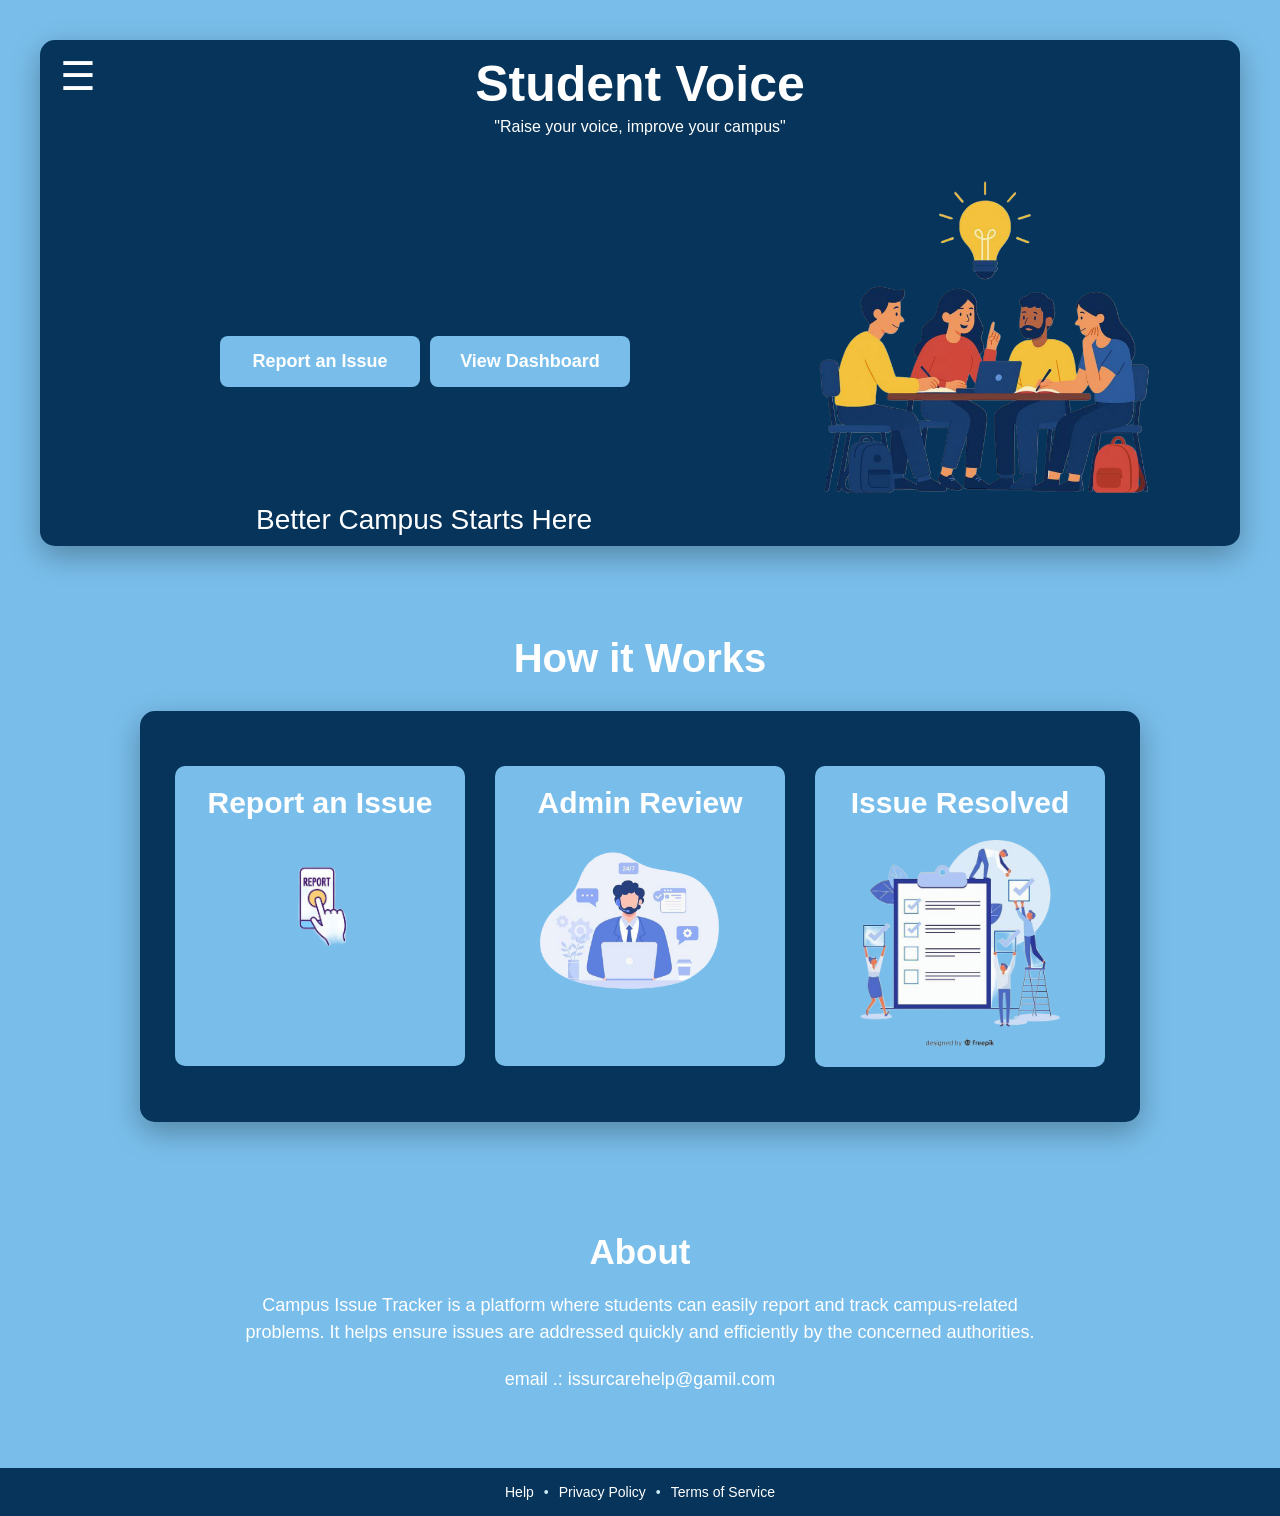
==== index.html @ 5f27afb4 "Add files via upload" ====
<html>

<head>
    <title>Student Voice</title>
    <link rel="stylesheet" href="css/style.css">
</head>

<body>

    <div class="hero">

        <div class="home-menu" onclick="toggleMenu()">&#9776;</div>

        <!-- Dropdown Menu -->
        <div class="dropdown-menu" id="dropdownMenu">
            <a href="index.html">🏠 Home</a>
            <a href="report.html">📝 Report an Issue</a>
            <a href="dashboard.html">📊 Dashboard</a>
            <a href="admin.html">⚙️ Admin Panel</a>
        </div>
        

        <div class="hero-header">
            <h1>Student Voice</h1>
            <p class="tagline">"Raise your voice, improve your campus"</p>
        </div>

        <div class="hero-content">

            <div class="hero-left">
                <div class="buttons">
                    <button class="btn">Report an Issue</button>
                    <button class="btn">View Dashboard</button>
                </div>

                <p class="bottom-text">Better Campus Starts Here</p>
            </div>

            <div class="hero-right">
                <img src="IMG/students.png" alt="students">
            </div>

        </div>

    </div>




    <section class="how-it-works">
        <h2 class="main-heading">How it Works</h2>

        <div class="container-box">
            <div class="card">
                <h3>Report an Issue</h3>
                <div class="card-image">
                    <img src="IMG/report-icon.png" alt="Report an Issue">
                </div>
            </div>

            <div class="card">
                <h3>Admin Review</h3>
                <div class="card-image">
                    <img src="IMG/admin-review-icon.png" alt="Admin Review">
                </div>
            </div>

            <div class="card">
                <h3>Issue Resolved</h3>
                <div class="card-image">
                    <img src="IMG/resolved-icon.png" alt="Issue Resolved">
                </div>
            </div>
        </div>
    </section>




    <section class="about-section">
        <div class="about-content">
            <h2>About</h2>
            <p>
                Campus Issue Tracker is a platform where students can easily report and track campus-related problems.
                It helps ensure issues are addressed quickly and efficiently by the concerned authorities.
            </p>
            <p class="email-text">email .: issurcarehelp@gamil.com</p>
        </div>
    </section>

    <footer class="footer">
        <span>Help</span>
        <span class="dot">&#8226;</span>
        <span>Privacy Policy</span>
        <span class="dot">&#8226;</span>
        <span>Terms of Service</span>
    </footer>
    <script src="jss/script.js"></script>
</body>

</html>
---- css/style.css ----
* {
    margin: 0;
    padding: 0;
    box-sizing: border-box;
    font-family: Arial, sans-serif;
}


body {
    margin: 0;
    font-family: Arial, sans-serif;
    background-color: #79beeb;
}

.hero {
    position: relative;
    background-color: #06345A;
    color: white;
    margin: 40px;
    padding: 30px;
    border-radius: 15px;
    box-shadow: 0px 10px 30px rgba(0, 0, 0, 0.3);

}

.home-menu {
    position: absolute;
    font-size: 40px;
    top: 13px;
    left: 20px;
    cursor: pointer;
}

.home-menu:hover {
    color: #79beeb;
    transform: scale(1.2);
}


.dropdown-menu {
    display: none;
    position: absolute;
    top: 50px;
    left: 0;
    background: #21297c;
    border-radius: 8px;
    min-width: 200px;
    box-shadow: 0 4px 15px rgba(0, 0, 0, 0.3);
    z-index: 999;
    flex-direction: column;
}

.dropdown-menu a {
    display: block;
    padding: 12px 20px;
    color: white;
    text-decoration: none;
    border-bottom: 1px solid rgba(255, 255, 255, 0.1);
    font-size: 15px;
}

.dropdown-menu a:hover {
    background: rgba(255, 255, 255, 0.15);
}

.dropdown-menu.active {
    display: flex;
}


.hero-header {
    text-align: center;
    margin-top: -15px;
    margin-bottom: 30px;
}

.hero-header h1 {
    font-size: 50px;
    margin-bottom: 5px;
}

.tagline {
    margin-top: 0px;
    font-size: 16px;
}

.hero-content {
    display: flex;
    justify-content: space-between;
    align-items: center;
}

.hero-left {
    padding-top: 50px;
    max-width: 50%;
}

.buttons {
    margin-left: 150px;
    display: flex;
    gap: 30;
}

.btn {
    display: inline-block;
    width: 250px;
    padding: 15px 20px;
    font-size: 18px;
    font-weight: bold;
    color: white;
    background-color: #79beeb;
    border: none;
    border-radius: 8px;
    cursor: pointer;
    margin-right: 10px;
    margin-bottom: 10px;


}

.btn:hover {
    background-color: #dddada;
}

.bottom-text {
    position: absolute;
    bottom: 10px;
    left: 18%;
    font-size: 28px;
}

.hero-right img {
    width: 350px;
    margin-right: 50px;
}


.how-it-works {
    padding: 50px 20px;
    text-align: center;
}

.main-heading {
    color: white;
    font-size: 40px;
    margin-bottom: 30px;
    font-weight: 750;
}

.container-box {
    background-color: #06345A;
    display: flex;
    justify-content: space-around;
    align-items: center;
    padding: 40px 20px;
    border-radius: 15px;
    max-width: 1000px;
    margin: 0 auto;
    box-shadow: 0px 10px 30px rgba(0, 0, 0, 0.3);
}

.card {
    background-color: #79beeb;
    flex: 1;
    margin: 15px;
    padding: 20px;
    border-radius: 10px;
    min-height: 300px;
    display: flex;
    flex-direction: column;
    align-items: center;
    max-width: 300px;
}

.card h3 {
    color: white;
    font-size: 30px;
    margin-top: 0;
    margin-bottom: 20px;
    font-weight: 600;
}

.card-image img {
    width: 100%;
    max-width: 200px;
    height: auto;
    border-radius: 5px;
}


.about-section {
    background-color: #79beeb;
    padding: 60px 20px;
    text-align: center;
    color: white;
}

.about-content {
    max-width: 800px;
    margin: 0 auto;
}

.about-content h2 {
    font-size: 35px;
    margin-bottom: 20px;
    font-weight: 700;
}

.about-content p {
    font-size: 18px;
    line-height: 1.5;
    margin-bottom: 15px;
}

.email-text {
    font-size: 15px;
    margin-top: 20px;
    font-weight: 400;
}

.footer {
    background-color: #06345A;
    color: white;
    text-align: center;
    padding: 16px;
    font-size: 14px;
    font-weight: 500;
    display: flex;
    justify-content: center;
    gap: 10px;
    align-items: center;
    margin-top: auto;
}

.dot {
    font-size: 18px;
    line-height: 1;
}




/* --------------------------*/

/* Report an Issue Page Styling */

/* --------------------------- */





.RIPnavbar {
    background-color: #06345A;
    color: white;
    display: flex;
    align-items: center;
    padding: 15px 20px;
    gap: 50px;

}


.RIPnavbar h1 {
    font-size: 40px;
    font-weight: bold;
}

.menu {
    font-size: 30px;
    cursor: pointer;
}


.menu:hover {
    color: #79beeb;
    transform: scale(1.2);
}

.heading {
    display: flex;
    align-items: center;
    color: white;
    margin: 40px auto 10px;
    width: 85%;
}

.heading h2 {

    font-size: 40px;
    font-weight: 700;
}

.icon {
    font-size: 50px;
    margin-left: 10px;
    margin-right: 10px;
    color: red;
}

.form-container {
    background-color: #06345A;
    width: 85%;
    margin: 20px auto;
    padding: 40px;
    border-radius: 12px;
    box-shadow: 0 10px 25px rgb(0, 0, 0, 0, 3);
}

form input,
form textarea {
    width: 65%;
    margin-left: 40px;
    display: block;
    margin-bottom: 20px;
    padding: 12px;
    border-radius: 8px;
    border: none;
    background: #79beeb;
    font-size: 16px;
}

textarea {
    height: 150px;
    resize: none;
}

select {
    color: gray;

}

select:invalid {
    color: gray;
}

select:valid {
    color: black;
}

form select {
    width: 65%;
    display: block;
    margin-bottom: 20px;
    margin-left: 40px;
    padding: 12px;
    border-radius: 8px;
    border: none;
    background: #79beeb;
    font-size: 16px;
}


.form-container button {
    background-color: yellow;
    color: white;
    border: none;
    padding: 12px 30px;
    font-size: 20px;
    font-weight: bold;
    border-radius: 8px;
    cursor: pointer;

    position: relative;
    left: 85%;
    margin-top: 10px;
}

button:hover {
    background-color: darkorange;
}

.footer {
    background-color: #06345A;
    color: white;
    text-align: center;
    padding: 16px;
    font-size: 14px;
    font-weight: 500;
    display: flex;
    justify-content: center;
    gap: 10px;
    align-items: center;
    margin-top: auto;
}

.dot {
    font-size: 18px;
    line-height: 1;
}






/*Dashboard Styling */



/* ===========================
   STUDENT VOICE - DASHBOARD CSS
   =========================== */

* {
    margin: 0;
    padding: 0;
    box-sizing: border-box;
}

body {
    background-color: #6ab4d8;
    font-family: Arial, sans-serif;
    min-height: 100vh;
    display: flex;
    flex-direction: column;
}

/* ---- NAVBAR ---- */
.navbar {
    background-color: #06345A;
    color: white;
    display: flex;
    justify-content: space-between;
    align-items: center;
    padding: 15px 20px;
}

.navbar-left {
    position: relative;
    display: flex;
    align-items: center;
    gap: 50px;
}

.menu {
    font-size: 30px;
    cursor: pointer;
}

.menu:hover {
    color: #79beeb;
    transform: scale(1.2);
}


.navbar-left h1 {
    margin-left: 50px;
    font-size: 35px;
    font-weight: bold;
    margin: 0;
}

.navbar-right .page-title {
    color: white;
    font-size: 22px;
    font-weight: 800;
    margin-right: 10px;
}

/* ---- STATS CARDS ---- */
.stats-container {
    display: flex;
    gap: 14px;
    padding: 18px 20px 10px 20px;
    flex-wrap: wrap;
}

.stat-card {
    background-color: #0d2b5e;
    color: #ffffff;
    border-radius: 10px;
    padding: 14px 28px;
    min-width: 130px;
    flex: 1;
}

.stat-label {
    font-size: 14px;
    font-weight: 600;
    margin-bottom: 6px;
}

.stat-value {
    font-size: 26px;
    font-weight: 800;
}

/* ---- FILTER SECTION ---- */
.filter-section {
    background-color: #4a8bc4;
    margin: 12px 24px;
    border-radius: 10px;
    padding: 15px;
    display: flex;
    align-items: flex-end;
    gap: 20px;
    flex-wrap: wrap;
}

.filter-btn-group {
    margin-left: 0;
}

.apply-btn {
    background-color: #0d47a1;
    color: white;
    border: none;
    border-radius: 6px;
    padding: 8px 16px;
    font-size: 14px;
    font-weight: 600;
    cursor: pointer;
}

.apply-btn:hover {
    background-color: #1565c0;
}


.filter-group {
    display: flex;
    flex-direction: column;
    gap: 6px;
}

.filter-group label {
    font-size: 13px;
    color: white;
    font-weight: 600;
}

.filter-group select {
    background-color: #5b9bd5;
    color: white;
    border: none;
    border-radius: 6px;
    padding: 8px 36px 8px 12px;
    font-size: 14px;
    font-weight: 600;
    cursor: pointer;
    appearance: none;
    -webkit-appearance: none;
    background-image: url("data:image/svg+xml,%3Csvg xmlns='http://www.w3.org/2000/svg' width='12' height='8' viewBox='0 0 12 8'%3E%3Cpath fill='white' d='M6 8L0 0h12z'/%3E%3C/svg%3E");
    background-repeat: no-repeat;
    background-position: right 12px center;
    min-width: 160px;
}

.filter-group select:focus {
    outline: 2px solid white;
}

/* ---- TABLE ---- */
.table-wrapper {
    margin: 14px 20px;
    background-color: #0d2b5e;
    border-radius: 12px;
    padding: 16px;
    flex: 1;
}

.issue-table {
    width: 100%;
    border-collapse: collapse;
}

.issue-table thead tr {
    color: #cce9f8;
    font-size: 14px;
}

.issue-table th {
    padding: 10px 12px;
    text-align: left;
    font-weight: 700;
    letter-spacing: 0.3px;
}

.issue-table tbody tr {
    border-top: 1px solid rgba(255, 255, 255, 0.05);
}

.issue-table tbody td {
    padding: 10px 12px;
    vertical-align: middle;
}

/* Cell badges */
.cell-badge {
    display: inline-block;
    background-color: #5aaac8;
    color: #ffffff;
    border-radius: 8px;
    padding: 5px 14px;
    font-size: 13px;
    font-weight: 600;
    text-align: center;
    min-width: 70px;
}

.cell-id {
    background-color: #4a90c4;
    color: #fff;
    border-radius: 8px;
    padding: 5px 12px;
    font-weight: 700;
    font-size: 13px;
    display: inline-block;
}

/* Priority badges */
.priority-high {
    background-color: #7b2fe8;
    color: #fff;
    border-radius: 8px;
    padding: 5px 14px;
    font-size: 13px;
    font-weight: 700;
    display: inline-block;
    min-width: 65px;
    text-align: center;
}

.priority-mid {
    background-color: #9b3de8;
    color: #fff;
    border-radius: 8px;
    padding: 5px 14px;
    font-size: 13px;
    font-weight: 700;
    display: inline-block;
    min-width: 65px;
    text-align: center;
}

.priority-low {
    background-color: #4ec9e8;
    color: #fff;
    border-radius: 8px;
    padding: 5px 14px;
    font-size: 13px;
    font-weight: 700;
    display: inline-block;
    min-width: 65px;
    text-align: center;
}

/* Status badges */
.status-notopen {
    background-color: #e83030;
    color: #fff;
    border-radius: 8px;
    padding: 5px 14px;
    font-size: 13px;
    font-weight: 700;
    display: inline-block;
    min-width: 90px;
    text-align: center;
}

.status-processing {
    background-color: #e89a10;
    color: #fff;
    border-radius: 8px;
    padding: 5px 14px;
    font-size: 13px;
    font-weight: 700;
    display: inline-block;
    min-width: 90px;
    text-align: center;
}

.status-resolved {
    background-color: #2ec44a;
    color: #fff;
    border-radius: 8px;
    padding: 5px 14px;
    font-size: 13px;
    font-weight: 700;
    display: inline-block;
    min-width: 90px;
    text-align: center;
}

/* Empty state */
.empty-row td {
    color: #aac8e0;
    text-align: center;
    padding: 28px;
    font-size: 15px;
}

/* ---- PAGINATION ---- */
.pagination {
    display: flex;
    justify-content: flex-end;
    align-items: center;
    gap: 6px;
    margin-top: 14px;
}

.page-btn {
    background-color: #4a90c4;
    color: #fff;
    border: none;
    border-radius: 6px;
    width: 32px;
    height: 32px;
    font-size: 15px;
    font-weight: 700;
    cursor: pointer;
    transition: background 0.2s;
}

.page-btn:hover {
    background-color: #357ab8;
}

.page-btn:disabled {
    background-color: #2a4a6e;
    cursor: default;
    opacity: 0.5;
}

.page-num {
    background-color: #4a90c4;
    color: #fff;
    border-radius: 6px;
    width: 36px;
    height: 32px;
    display: flex;
    align-items: center;
    justify-content: center;
    font-size: 14px;
    font-weight: 700;
}

/* ---- FOOTER ---- */
.footer {
    background-color: #0d2b5e;
    text-align: center;
    padding: 14px;
    margin-top: auto;
    display: flex;
    justify-content: center;
    align-items: center;
    gap: 10px;
}

.footer a {
    color: #cce9f8;
    text-decoration: none;
    font-size: 14px;
    font-weight: 500;
    transition: color 0.2s;
}

.footer a:hover {
    color: #ffffff;
    text-decoration: underline;
}

.footer .dot {
    color: #cce9f8;
    font-size: 14px;
}

/* ---- RESPONSIVE ---- */
@media (max-width: 700px) {
    .stats-container {
        flex-wrap: wrap;
    }

    .stat-card {
        min-width: 100px;
    }

    .issue-table th,
    .issue-table td {
        padding: 7px 6px;
        font-size: 12px;
    }

    .cell-badge,
    .priority-high,
    .priority-mid,
    .priority-low,
    .status-notopen,
    .status-processing,
    .status-resolved {
        min-width: 50px;
        padding: 4px 8px;
        font-size: 11px;
    }
}





/* admin page styling */




* {
    margin: 0;
    padding: 0;
    box-sizing: border-box;
}

body {
    background-color: #79beeb;
    font-family: Arial, sans-serif;
    min-height: 100vh;
    display: flex;
    flex-direction: column;
}

/* ===== NAVBAR ===== */
.navbar {
    background-color: #06345A;
    color: white;
    display: flex;
    justify-content: space-between;
    align-items: center;
    padding: 15px 20px;
}

.navbar-left {
    display: flex;
    align-items: center;
    gap: 50px;
}

.menu {
    font-size: 30px;
    cursor: pointer;
}

.menu:hover {
    color: #79beeb;
    transform: scale(1.2);
}


.dropdown-menu {
    display: none;
    position: absolute;
    top: 50px;
    left: 0;
    background: #21297c;
    border-radius: 8px;
    min-width: 200px;
    box-shadow: 0 4px 15px rgba(0, 0, 0, 0.3);
    z-index: 999;
    flex-direction: column;
}

.dropdown-menu a {
    display: block;
    padding: 12px 20px;
    color: white;
    text-decoration: none;
    border-bottom: 1px solid rgba(255, 255, 255, 0.1);
    font-size: 15px;
}

.dropdown-menu a:hover {
    background: rgba(255, 255, 255, 0.15);
}

.dropdown-menu.active {
    display: flex;
}



.navbar-left h1 {
    margin-left: 50px;
    font-size: 35px;
    font-weight: bold;
    margin: 0;
}

.navbar-right .page-title {
    color: white;
    font-size: 22px;
    font-weight: 800;
}

/* ===== STATS CARDS ===== */
.stats-section {
    display: flex;
    gap: 16px;
    padding: 20px 24px 10px 24px;
    flex-wrap: wrap;
}

.stat-card {
    background-color: #0d2b5e;
    color: white;
    border-radius: 8px;
    padding: 14px 28px;
    min-width: 130px;
    flex: 1;
}

.stat-label {
    font-size: 14px;
    font-weight: 600;
    opacity: 0.9;
}

.stat-value {
    font-size: 28px;
    font-weight: 800;
    margin-top: 4px;
}

/* ===== FILTER SECTION ===== */
.filter-section {
    background-color: #4a8bc4;
    margin: 12px 24px;
    border-radius: 10px;
    padding: 15px;
    display: flex;
    align-items: flex-end;
    gap: 20px;
    flex-wrap: wrap;
}

.filter-btn-group {
    margin-left: 0;
}

.apply-btn {
    background-color: #0d47a1;
    color: white;
    border: none;
    border-radius: 6px;
    padding: 8px 16px;
    font-size: 14px;
    font-weight: 600;
    cursor: pointer;
}

.apply-btn:hover {
    background-color: #1565c0;
}


.filter-group {
    display: flex;
    flex-direction: column;
    gap: 6px;
}

.filter-group label {
    font-size: 13px;
    color: white;
    font-weight: 600;
}

.filter-group select {
    background-color: #5b9bd5;
    color: white;
    border: none;
    border-radius: 6px;
    padding: 8px 36px 8px 12px;
    font-size: 14px;
    font-weight: 600;
    cursor: pointer;
    appearance: none;
    -webkit-appearance: none;
    background-image: url("data:image/svg+xml,%3Csvg xmlns='http://www.w3.org/2000/svg' width='12' height='8' viewBox='0 0 12 8'%3E%3Cpath fill='white' d='M6 8L0 0h12z'/%3E%3C/svg%3E");
    background-repeat: no-repeat;
    background-position: right 12px center;
    min-width: 160px;
}

.filter-group select:focus {
    outline: 2px solid white;
}

/* ===== TABLE SECTION ===== */
.table-section {
    margin: 0 24px 16px 24px;
    background-color: #0d2b5e;
    border-radius: 12px;
    padding: 16px;
    flex: 1;
}

.issue-table {
    width: 100%;
    border-collapse: separate;
    border-spacing: 0 8px;
}

.issue-table thead tr th {
    color: #cde0f5;
    font-size: 14px;
    font-weight: 700;
    text-align: left;
    padding: 6px 10px;
    letter-spacing: 0.3px;
}

.issue-table tbody tr td {
    padding: 8px 10px;
    vertical-align: middle;
}

/* ===== TABLE CELL PILLS ===== */
.pill {
    display: inline-block;
    border-radius: 8px;
    padding: 6px 14px;
    font-size: 13px;
    font-weight: 600;
    color: white;
    text-align: center;
    min-width: 60px;
}

.pill-id {
    background-color: #5b9bd5;
}

.pill-category {
    background-color: #5b9bd5;
    min-width: 80px;
}

.pill-desc {
    background-color: #5b9bd5;
    min-width: 120px;
}

/* Priority Colors */
.pill-high {
    background-color: #7c3aed;
}

.pill-mid {
    background-color: #9333ea;
}

.pill-low {
    background-color: #22d3ee;
    color: #0d2b5e;
}

/* Status Colors */
.pill-notopen {
    background-color: #ef4444;
}

.pill-processing {
    background-color: #f59e0b;
    color: #0d2b5e;
}

.pill-resolved {
    background-color: #22c55e;
    color: #0d2b5e;
}

/* ===== ACTION BUTTONS ===== */
.action-btns {
    display: flex;
    gap: 8px;
    flex-wrap: wrap;
}

.btn-action {
    border: none;
    border-radius: 8px;
    padding: 7px 16px;
    font-size: 13px;
    font-weight: 700;
    cursor: pointer;
    transition: opacity 0.2s, transform 0.1s;
    color: white;
}

.btn-action:hover {
    opacity: 0.85;
    transform: scale(1.04);
}

.btn-processing {
    background-color: #5b9bd5;
}

.btn-resolved {
    background-color: #5b9bd5;
}

.btn-active-processing {
    background-color: #f59e0b;
    color: #0d2b5e;
}

.btn-active-resolved {
    background-color: #22c55e;
    color: #0d2b5e;
}

/* ===== PAGINATION ===== */
.pagination {
    display: flex;
    justify-content: flex-end;
    align-items: center;
    gap: 8px;
    margin-top: 14px;
    padding-right: 4px;
}

.page-btn {
    background-color: #5b9bd5;
    color: white;
    border: none;
    border-radius: 6px;
    width: 32px;
    height: 32px;
    font-size: 16px;
    cursor: pointer;
    font-weight: 700;
    transition: background 0.2s;
}

.page-btn:hover {
    background-color: #4a8bc4;
}

.page-btn:disabled {
    opacity: 0.4;
    cursor: not-allowed;
}

.page-num {
    background-color: #5b9bd5;
    color: white;
    border-radius: 6px;
    width: 34px;
    height: 32px;
    display: flex;
    align-items: center;
    justify-content: center;
    font-weight: 700;
    font-size: 14px;
}

/* ===== FOOTER ===== */
.footer {
    background-color: #06345A;
    color: white;
    text-align: center;
    padding: 16px;
    font-size: 14px;
    font-weight: 500;
    display: flex;
    justify-content: center;
    gap: 10px;
    align-items: center;
    margin-top: auto;
}

.dot {
    font-size: 18px;
    line-height: 1;
}

/* ===== RESPONSIVE ===== */
@media (max-width: 768px) {
    .stats-section {
        gap: 10px;
        padding: 14px 12px 8px 12px;
    }

    .filter-section {
        margin: 10px 12px;
        flex-direction: column;
        gap: 14px;
    }

    .table-section {
        margin: 0 12px 14px 12px;
        overflow-x: auto;
    }

    .issue-table {
        min-width: 700px;
    }

    .navbar {
        padding: 12px 14px;
    }
}
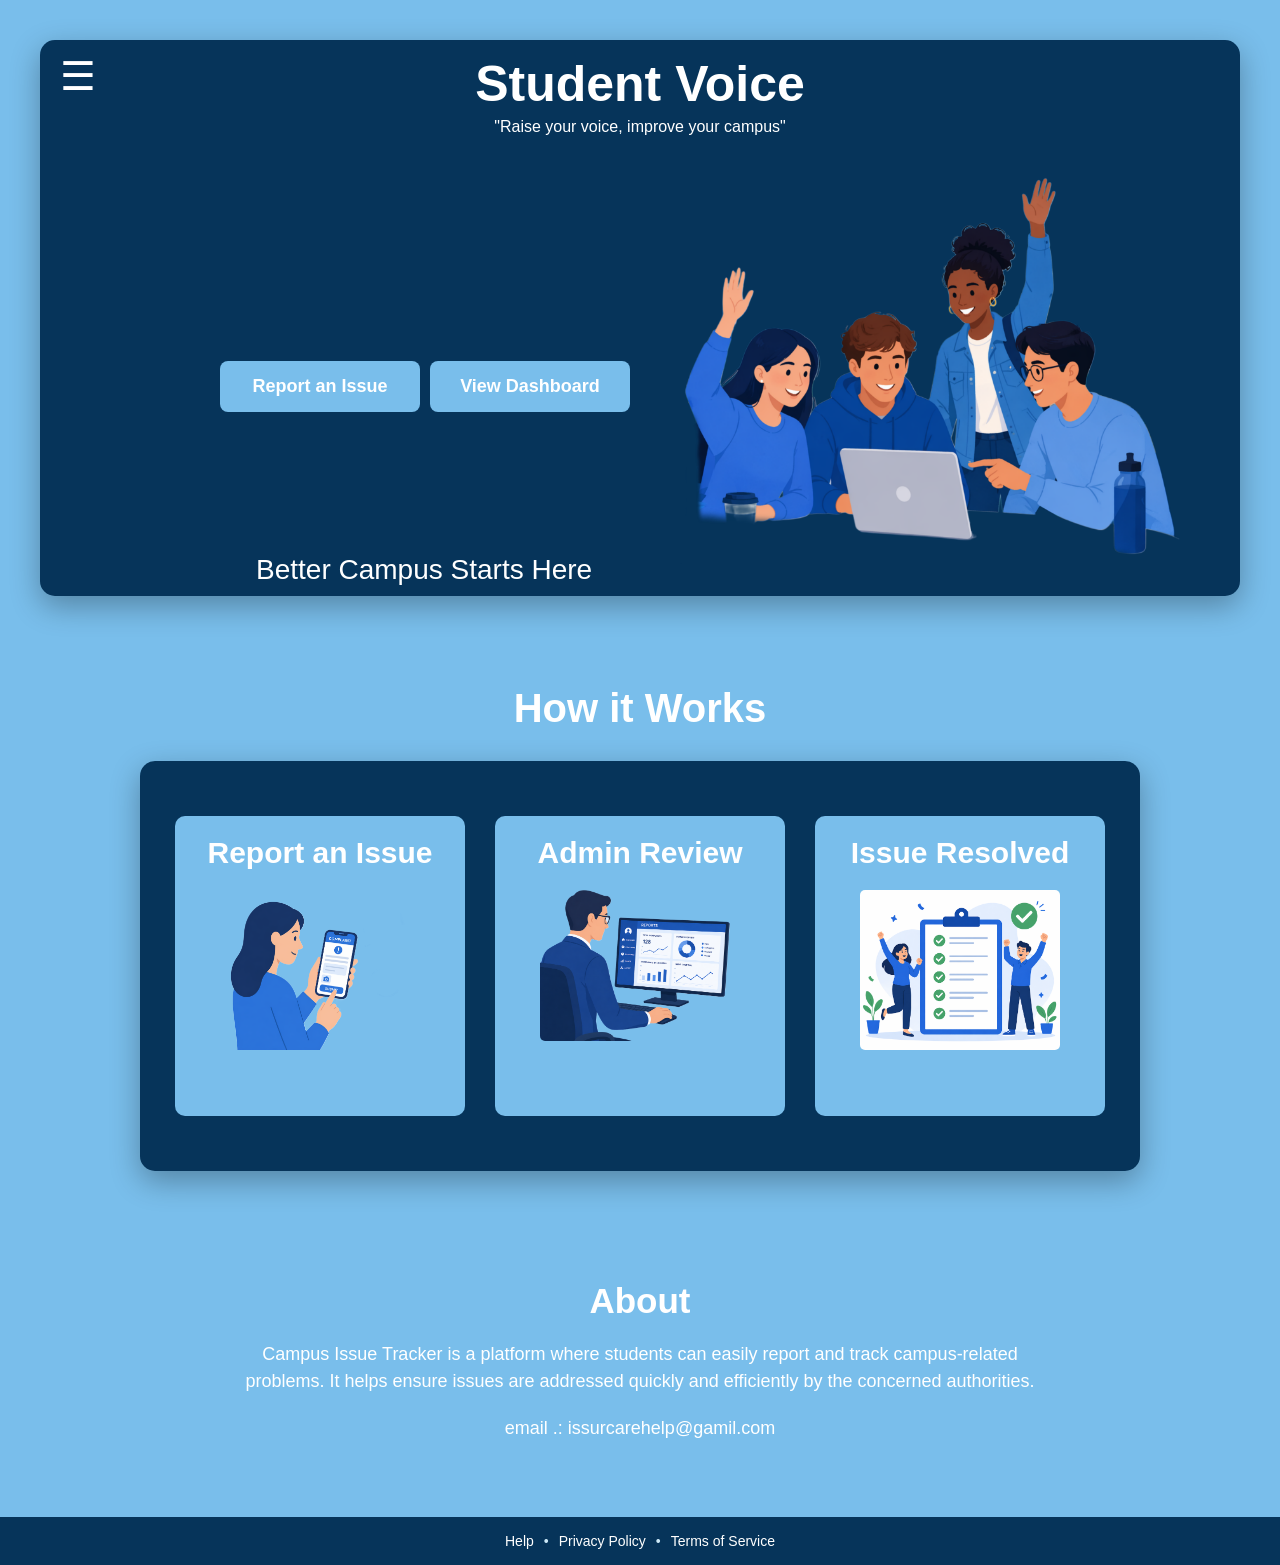
==== commit e9881ab5: "Add files via upload" ====
--- a/index.html
+++ b/index.html
@@ -17,8 +17,11 @@
             <a href="report.html">📝 Report an Issue</a>
             <a href="dashboard.html">📊 Dashboard</a>
             <a href="admin.html">⚙️ Admin Panel</a>
+            <a href="about.html">ℹ️ About</a>
+            <a href="#" onclick="logout()">🚪 Log Out</a>  
+
         </div>
-        
+
 
         <div class="hero-header">
             <h1>Student Voice</h1>
--- a/css/style.css
+++ b/css/style.css
@@ -2,13 +2,13 @@
     margin: 0;
     padding: 0;
     box-sizing: border-box;
-    font-family: Arial, sans-serif;
+    font-family: 'Segoe UI', Tahoma, Geneva, Verdana, sans-serif;
 }
 
 
 body {
     margin: 0;
-    font-family: Arial, sans-serif;
+    font-family: 'Segoe UI', Tahoma, Geneva, Verdana, sans-serif;
     background-color: #79beeb;
 }
 
@@ -98,7 +98,7 @@
 .buttons {
     margin-left: 150px;
     display: flex;
-    gap: 30;
+    gap: 50;
 }
 
 .btn {
@@ -114,12 +114,16 @@
     cursor: pointer;
     margin-right: 10px;
     margin-bottom: 10px;
-
-
-}
+    transition: transform 0.2s ease;
+
+
+}
+
 
 .btn:hover {
-    background-color: #dddada;
+    background-color: #492fdb;
+    transform: scale(1.02);
+
 }
 
 .bottom-text {
@@ -130,8 +134,8 @@
 }
 
 .hero-right img {
-    width: 350px;
-    margin-right: 50px;
+    width: 500px;
+    margin-right: 30px;
 }
 
 
@@ -170,7 +174,14 @@
     flex-direction: column;
     align-items: center;
     max-width: 300px;
-}
+    transition: transform 0.2s ease;
+
+}
+
+.card:hover {
+    transform: scale(1.04);
+}
+
 
 .card h3 {
     color: white;
@@ -296,7 +307,17 @@
     margin-left: 10px;
     margin-right: 10px;
     color: red;
-}
+    cursor: pointer;
+    transition: transform 0.2s ease;
+
+
+}
+
+.icon:hover {
+    transform: scale(1.08);
+
+}
+
 
 .form-container {
     background-color: #06345A;
@@ -410,7 +431,7 @@
 
 body {
     background-color: #6ab4d8;
-    font-family: Arial, sans-serif;
+    font-family: 'Segoe UI', Tahoma, Geneva, Verdana, sans-serif;
     min-height: 100vh;
     display: flex;
     flex-direction: column;
@@ -473,6 +494,13 @@
     padding: 14px 28px;
     min-width: 130px;
     flex: 1;
+    transition: transform 0.2s ease;
+
+}
+
+.stat-card:hover {
+    transform: scale(1.04);
+
 }
 
 .stat-label {
@@ -511,10 +539,14 @@
     font-size: 14px;
     font-weight: 600;
     cursor: pointer;
+    transition: transform 0.2s ease;
+
 }
 
 .apply-btn:hover {
     background-color: #1565c0;
+    transform: scale(1.04);
+
 }
 
 
@@ -812,7 +844,7 @@
 
 body {
     background-color: #79beeb;
-    font-family: Arial, sans-serif;
+    font-family: 'Segoe UI', Tahoma, Geneva, Verdana, sans-serif;
     min-height: 100vh;
     display: flex;
     flex-direction: column;
@@ -1199,4 +1231,518 @@
     .navbar {
         padding: 12px 14px;
     }
+}
+
+
+
+
+/* about page styling */
+
+
+
+
+/* ===== RESET ===== */
+
+
+
+
+.navbar {
+    background-color: #06345A;
+    color: white;
+    display: flex;
+    justify-content: space-between;
+    align-items: center;
+    padding: 15px 20px;
+}
+
+.navbar-left {
+    position: relative;
+    display: flex;
+    align-items: center;
+    gap: 50px;
+}
+
+.menu {
+    font-size: 30px;
+    cursor: pointer;
+}
+
+.menu:hover {
+    color: #79beeb;
+    transform: scale(1.2);
+}
+
+
+.navbar-left h1 {
+    margin-left: 50px;
+    font-size: 35px;
+    font-weight: bold;
+    margin: 0;
+}
+
+.navbar-right .page-title {
+    color: white;
+    font-size: 22px;
+    font-weight: 800;
+    margin-right: 10px;
+}
+
+/* ===== MAIN ===== */
+.main-content {
+    flex: 1;
+    display: flex;
+    align-items: center;
+    justify-content: center;
+    padding: 40px 24px 30px;
+}
+
+/* ===== TEAM CARD ===== */
+.team-card {
+    background-color: #06345A;
+    border-radius: 18px;
+    padding: 20px 40px 36px;
+    display: flex;
+    gap: 40px;
+    justify-content: center;
+    align-items: flex-end;
+    flex-wrap: wrap;
+    width: 100%;
+    max-width: 1100px;
+    position: relative;
+}
+
+/* ===== MEMBER ===== */
+.member {
+    display: flex;
+    flex-direction: column;
+    align-items: center;
+    gap: 12px;
+    flex: 1;
+    min-width: 180px;
+    max-width: 220px;
+}
+
+/* ===== AVATAR ===== */
+.avatar-wrapper {
+    width: 160px;
+    height: 160px;
+    border-radius: 50%;
+    background-color: #06345A;
+    display: flex;
+    align-items: center;
+    justify-content: center;
+    cursor: pointer;
+    position: relative;
+    overflow: hidden;
+    margin-top: -50px;
+    border: 4px solid #06345A;
+    transition: transform 0.2s;
+}
+
+.avatar-wrapper:hover {
+    transform: scale(1.05);
+}
+
+.avatar-wrapper:hover .upload-overlay {
+    opacity: 1;
+}
+
+.avatar-icon {
+    width: 100px;
+    height: 100px;
+}
+
+.avatar-icon svg {
+    width: 100%;
+    height: 100%;
+}
+
+.avatar-img {
+    width: 100%;
+    height: 100%;
+    object-fit: cover;
+    border-radius: 50%;
+    position: absolute;
+    top: 0;
+    left: 0;
+}
+
+.avatar-img.hidden {
+    display: none;
+}
+
+/* Upload overlay on hover */
+.upload-overlay {
+    display: none;
+}
+
+.upload-overlay span {
+    font-size: 20px;
+}
+
+/* Hidden file input */
+.file-input {
+    display: none;
+}
+
+/* ===== NAME & ROLE ===== */
+.member-name {
+    color: white;
+    font-size: 15px;
+    font-weight: 700;
+    text-align: center;
+}
+
+.member-role {
+    color: #cde0f5;
+    font-size: 13px;
+    font-weight: 500;
+    text-align: center;
+}
+
+/* ===== FOOTER ===== */
+.footer {
+    background-color: #06345A;
+    color: white;
+    text-align: center;
+    padding: 16px;
+    font-size: 14px;
+    font-weight: 500;
+    display: flex;
+    justify-content: center;
+    gap: 10px;
+    align-items: center;
+    margin-top: auto;
+}
+
+.dot {
+    font-size: 18px;
+    line-height: 1;
+}
+
+/* ===== RESPONSIVE ===== */
+@media (max-width: 700px) {
+    .team-card {
+        gap: 24px;
+        padding: 16px 16px 28px;
+    }
+
+    .avatar-wrapper {
+        width: 120px;
+        height: 120px;
+        margin-top: -30px;
+    }
+
+    .avatar-icon {
+        width: 75px;
+        height: 75px;
+    }
+
+    .member {
+        min-width: 130px;
+    }
+}
+
+
+
+
+
+
+/*////// login page styling //////*/
+
+
+/* ── RESET ── */
+* {
+    margin: 0;
+    padding: 0;
+    box-sizing: border-box;
+}
+
+body {
+    background-color: #79beeb;
+    font-family: 'Segoe UI', Tahoma, Geneva, Verdana, sans-serif;
+    min-height: 100vh;
+    display: flex;
+    flex-direction: column;
+}
+
+/* ── SCREENS ── */
+/* har screen full page fill karta hai */
+.screen {
+    flex: 1;
+    display: flex;
+    align-items: center;
+    justify-content: center;
+    padding: 30px 20px;
+
+    /* fade in/out ke liye */
+    opacity: 1;
+    transition: opacity 0.5s ease;
+}
+
+/* hidden class — element invisible ho jata hai smoothly */
+.hidden {
+    display: none;
+    opacity: 0;
+}
+
+/* fade-in animation class */
+.fade-in {
+    animation: fadeIn 0.6s ease forwards;
+}
+
+@keyframes fadeIn {
+    from {
+        opacity: 0;
+        transform: translateY(20px);
+    }
+
+    to {
+        opacity: 1;
+        transform: translateY(0);
+    }
+}
+
+/* fade-out animation class */
+.fade-out {
+    animation: fadeOut 0.5s ease forwards;
+}
+
+@keyframes fadeOut {
+    from {
+        opacity: 1;
+    }
+
+    to {
+        opacity: 0;
+    }
+}
+
+/* ── LOGIN CARD ── */
+.login-card {
+    background-color: #06345A;
+    border-radius: 18px;
+    padding: 80px 100px;
+    width: 100%;
+    max-width: 1000px;
+    display: flex;
+    flex-direction: column;
+    align-items: center;
+    gap: 55px;
+}
+
+/* ── BRAND TITLE ── */
+.brand {
+    color: white;
+    font-size: 52px;
+    font-weight: 900;
+    letter-spacing: 2px;
+    text-align: center;
+    margin-top: -30px;
+
+}
+
+/* ── ROLE BUTTONS ── */
+.role-buttons {
+    display: flex;
+    gap: 30px;
+}
+
+.role-btn {
+    background-color: #4a8bc4;
+    color: white;
+    border: none;
+    border-radius: 12px;
+    padding: 20px 70px;
+    font-size: 22px;
+    font-weight: 900;
+    letter-spacing: 1px;
+    cursor: pointer;
+    transition: transform 0.2s ease, background-color 0.2s ease;
+}
+
+.role-btn:hover {
+    background-color: #5b9bd5;
+    transform: scale(1.06);
+}
+
+/* ── HINT TEXT ── */
+.role-hint {
+    color: #cce9f8;
+    font-size: 15px;
+    text-align: center;
+    line-height: 1.8;
+}
+
+/* ── OTP CARD ── */
+.otp-card {
+    gap: 28px;
+}
+
+/* ── PORTAL TITLE ── */
+.portal-title {
+    color: #6ab4d8;
+    font-size: 42px;
+    font-weight: 900;
+    letter-spacing: 2px;
+}
+
+.go_bk_bt {
+    color: #aac8e0;
+    font-size: 14px;
+    cursor: pointer;
+    align-self: flex-start;
+}
+
+.go_bk_bt:hover {
+    color: white;
+    text-decoration: underline;
+}
+
+/* ── PHONE INPUT ── */
+.phone-input {
+    width: 100%;
+    background-color: #1a3a6e;
+    color: white;
+    border: none;
+    border-radius: 10px;
+    padding: 16px 20px;
+    font-size: 17px;
+    outline: none;
+}
+
+.phone-input::placeholder {
+    color: #aac8e0;
+}
+
+/* Remove number arrows */
+.phone-input::-webkit-outer-spin-button,
+.phone-input::-webkit-inner-spin-button {
+    -webkit-appearance: none;
+}
+
+/* ── OTP ROW ── */
+.otp-row {
+    width: 100%;
+    display: flex;
+    align-items: flex-end;
+    justify-content: space-between;
+}
+
+.otp-section {
+    display: flex;
+    flex-direction: column;
+    gap: 8px;
+}
+
+/* ── OTP BOXES ── */
+.otp-boxes {
+    display: flex;
+    gap: 14px;
+}
+
+.otp-box {
+    width: 60px;
+    height: 60px;
+    background-color: #1a3a6e;
+    border: none;
+    border-radius: 10px;
+    color: white;
+    font-size: 24px;
+    font-weight: 800;
+    text-align: center;
+    outline: none;
+    transition: border 0.2s;
+}
+
+.otp-box:focus {
+    border: 2px solid #6ab4d8;
+}
+
+/* ── GENERATE OTP TEXT ── */
+.gen-otp-text {
+    color: #cce9f8;
+    font-size: 14px;
+    cursor: pointer;
+    text-align: center;
+    transition: color 0.2s;
+}
+
+.gen-otp-text:hover {
+    color: white;
+    text-decoration: underline;
+}
+
+/* ── VERIFY BUTTON ── */
+.verify-btn {
+    background-color: #6ab4d8;
+    color: white;
+    border: none;
+    border-radius: 12px;
+    padding: 18px 40px;
+    font-size: 20px;
+    font-weight: 900;
+    cursor: pointer;
+    transition: transform 0.2s ease, background-color 0.2s;
+}
+
+.verify-btn:hover {
+    background-color: #1a3a6e;
+    transform: scale(1.05);
+}
+
+/* ── OTP POPUP ── */
+.otp-popup {
+    position: fixed;
+    bottom: 70px;
+    right: 30px;
+    background-color: rgba(80, 80, 80, 0.9);
+    color: white;
+    padding: 16px 28px;
+    border-radius: 10px;
+    font-size: 18px;
+    font-weight: 700;
+    animation: fadeIn 0.4s ease;
+}
+
+.footer {
+    background-color: #06345A;
+    color: white;
+    text-align: center;
+    padding: 16px;
+    font-size: 14px;
+    font-weight: 500;
+    display: flex;
+    justify-content: center;
+    gap: 10px;
+    align-items: center;
+    margin-top: auto;
+}
+
+.dot {
+    font-size: 18px;
+    line-height: 1;
+}
+
+
+/* ── RESPONSIVE ── */
+@media (max-width: 600px) {
+    .login-card {
+        padding: 30px 20px;
+    }
+
+    .brand {
+        font-size: 34px;
+    }
+
+    .role-btn {
+        padding: 14px 36px;
+        font-size: 16px;
+    }
+
+    .otp-box {
+        width: 44px;
+        height: 44px;
+        font-size: 18px;
+    }
 }
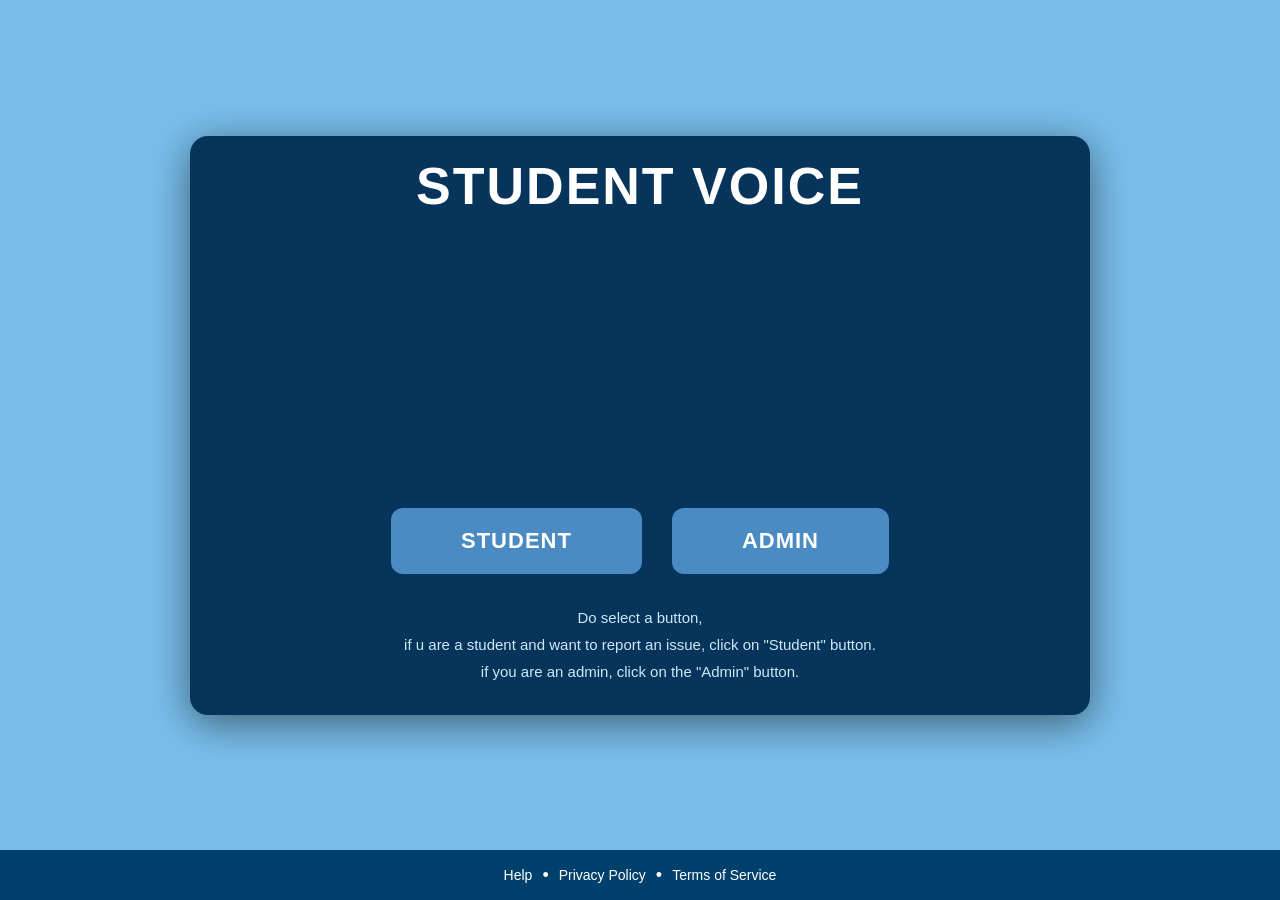
==== commit b225d0a5: "Add files via upload" ====
--- a/index.html
+++ b/index.html
@@ -16,9 +16,8 @@
             <a href="index.html">🏠 Home</a>
             <a href="report.html">📝 Report an Issue</a>
             <a href="dashboard.html">📊 Dashboard</a>
-            <a href="admin.html">⚙️ Admin Panel</a>
             <a href="about.html">ℹ️ About</a>
-            <a href="#" onclick="logout()">🚪 Log Out</a>  
+            <a href="#" onclick="logout()">🚪 Log Out</a>
 
         </div>
 
@@ -98,7 +97,15 @@
         <span class="dot">&#8226;</span>
         <span>Terms of Service</span>
     </footer>
-    <script src="jss/script.js"></script>
+
+    <script>
+        // Session check — login nahi hai toh wapas login page
+        if (!sessionStorage.getItem('loggedIn')) {
+            window.location.replace('login.html');
+        }
+    </script>
+
+    <script src="js/script.js"></script>
 </body>
 
 </html>
--- a/css/style.css
+++ b/css/style.css
@@ -1,42 +1,104 @@
+/* ============================================
+   STUDENT VOICE — MASTER STYLESHEET
+   ============================================ */
+
+/* ── RESET (single copy) ── */
 * {
     margin: 0;
     padding: 0;
     box-sizing: border-box;
-    font-family: 'Segoe UI', Tahoma, Geneva, Verdana, sans-serif;
-}
-
-
+}
+
+/* ── BODY (single copy) ── */
 body {
-    margin: 0;
     font-family: 'Segoe UI', Tahoma, Geneva, Verdana, sans-serif;
     background-color: #79beeb;
-}
-
-.hero {
+    min-height: 100vh;
+    display: flex;
+    flex-direction: column;
+}
+
+/* ── FOOTER (single copy) ── */
+.footer {
+    background-color: #00406c;
+    color: white;
+    text-align: center;
+    padding: 16px;
+    font-size: 14px;
+    font-weight: 500;
+    display: flex;
+    justify-content: center;
+    gap: 10px;
+    align-items: center;
+    margin-top: auto;
+}
+
+.footer a {
+    color: #cce9f8;
+    text-decoration: none;
+    font-size: 14px;
+    font-weight: 500;
+    transition: color 0.2s;
+}
+
+.footer a:hover {
+    color: #ffffff;
+    text-decoration: underline;
+}
+
+.dot {
+    font-size: 18px;
+    line-height: 1;
+    color: white;
+}
+
+
+
+
+/* ============================================
+   NAVBAR (shared across pages)
+   ============================================ */
+
+.navbar {
+    background-color: #00406c;
+    color: white;
+    display: flex;
+    justify-content: space-between;
+    align-items: center;
+    padding: 15px 20px;
+}
+
+.navbar-left {
     position: relative;
-    background-color: #06345A;
-    color: white;
-    margin: 40px;
-    padding: 30px;
-    border-radius: 15px;
-    box-shadow: 0px 10px 30px rgba(0, 0, 0, 0.3);
-
-}
-
-.home-menu {
-    position: absolute;
-    font-size: 40px;
-    top: 13px;
-    left: 20px;
-    cursor: pointer;
-}
-
-.home-menu:hover {
+    display: flex;
+    align-items: center;
+    gap: 50px;
+}
+
+.navbar-left h1 {
+    font-size: 35px;
+    font-weight: bold;
+    margin: 0;
+}
+
+.navbar-right .page-title {
+    color: white;
+    font-size: 22px;
+    font-weight: 800;
+    margin-right: 10px;
+}
+
+.menu {
+    font-size: 30px;
+    cursor: pointer;
+}
+
+.menu:hover {
     color: #79beeb;
     transform: scale(1.2);
 }
 
-
+/* ── DROPDOWN ── */
 .dropdown-menu {
     display: none;
     position: absolute;
@@ -68,6 +130,35 @@
 }
 
 
+
+
+/* ============================================
+   HOME PAGE (index.html)
+   ============================================ */
+
+.hero {
+    position: relative;
+    background-color: #00406c;
+    color: white;
+    margin: 40px;
+    padding: 30px;
+    border-radius: 15px;
+    box-shadow: 0px 10px 30px rgba(0, 0, 0, 0.3);
+}
+
+.home-menu {
+    position: absolute;
+    font-size: 40px;
+    top: 13px;
+    left: 20px;
+    cursor: pointer;
+}
+
+.home-menu:hover {
+    color: #79beeb;
+    transform: scale(1.2);
+}
+
 .hero-header {
     text-align: center;
     margin-top: -15px;
@@ -75,12 +166,11 @@
 }
 
 .hero-header h1 {
-    font-size: 50px;
+    font-size: 70px;
     margin-bottom: 5px;
 }
 
 .tagline {
-    margin-top: 0px;
     font-size: 16px;
 }
 
@@ -98,7 +188,7 @@
 .buttons {
     margin-left: 150px;
     display: flex;
-    gap: 50;
+    gap: 20px;
 }
 
 .btn {
@@ -108,22 +198,18 @@
     font-size: 18px;
     font-weight: bold;
     color: white;
-    background-color: #79beeb;
+    background-color: #4682db;
     border: none;
     border-radius: 8px;
     cursor: pointer;
     margin-right: 10px;
-    margin-bottom: 10px;
+    margin-bottom: 70px;
     transition: transform 0.2s ease;
-
-
-}
-
+}
 
 .btn:hover {
-    background-color: #492fdb;
+    background-color: #644bf0;
     transform: scale(1.02);
-
 }
 
 .bottom-text {
@@ -131,6 +217,7 @@
     bottom: 10px;
     left: 18%;
     font-size: 28px;
+    padding-bottom: 10px;
 }
 
 .hero-right img {
@@ -138,7 +225,7 @@
     margin-right: 30px;
 }
 
-
+/* How it works */
 .how-it-works {
     padding: 50px 20px;
     text-align: center;
@@ -152,7 +239,7 @@
 }
 
 .container-box {
-    background-color: #06345A;
+    background-color: #00406c;
     display: flex;
     justify-content: space-around;
     align-items: center;
@@ -175,13 +262,11 @@
     align-items: center;
     max-width: 300px;
     transition: transform 0.2s ease;
-
 }
 
 .card:hover {
     transform: scale(1.04);
 }
-
 
 .card h3 {
     color: white;
@@ -198,7 +283,7 @@
     border-radius: 5px;
 }
 
-
+/* About section on home page */
 .about-section {
     background-color: #79beeb;
     padding: 60px 20px;
@@ -229,37 +314,12 @@
     font-weight: 400;
 }
 
-.footer {
-    background-color: #06345A;
-    color: white;
-    text-align: center;
-    padding: 16px;
-    font-size: 14px;
-    font-weight: 500;
-    display: flex;
-    justify-content: center;
-    gap: 10px;
-    align-items: center;
-    margin-top: auto;
-}
-
-.dot {
-    font-size: 18px;
-    line-height: 1;
-}
-
-
-
-
-/* --------------------------*/
-
-/* Report an Issue Page Styling */
-
-/* --------------------------- */
-
-
-
-
+
+
+
+/* ============================================
+   REPORT AN ISSUE PAGE (report.html)
+   ============================================ */
 
 .RIPnavbar {
     background-color: #06345A;
@@ -268,26 +328,14 @@
     align-items: center;
     padding: 15px 20px;
     gap: 50px;
-
-}
-
+    position: relative;
+}
 
 .RIPnavbar h1 {
     font-size: 40px;
     font-weight: bold;
 }
 
-.menu {
-    font-size: 30px;
-    cursor: pointer;
-}
-
-
-.menu:hover {
-    color: #79beeb;
-    transform: scale(1.2);
-}
-
 .heading {
     display: flex;
     align-items: center;
@@ -297,7 +345,6 @@
 }
 
 .heading h2 {
-
     font-size: 40px;
     font-weight: 700;
 }
@@ -309,23 +356,19 @@
     color: red;
     cursor: pointer;
     transition: transform 0.2s ease;
-
-
 }
 
 .icon:hover {
     transform: scale(1.08);
-
-}
-
+}
 
 .form-container {
-    background-color: #06345A;
+    background-color: #00406c;
     width: 85%;
     margin: 20px auto;
     padding: 40px;
     border-radius: 12px;
-    box-shadow: 0 10px 25px rgb(0, 0, 0, 0, 3);
+    box-shadow: 0 10px 25px rgba(0, 0, 0, 0.3);
 }
 
 form input,
@@ -348,7 +391,6 @@
 
 select {
     color: gray;
-
 }
 
 select:invalid {
@@ -371,115 +413,31 @@
     font-size: 16px;
 }
 
-
 .form-container button {
     background-color: yellow;
-    color: white;
+    color: #white;
     border: none;
     padding: 12px 30px;
     font-size: 20px;
     font-weight: bold;
     border-radius: 8px;
     cursor: pointer;
-
     position: relative;
     left: 85%;
     margin-top: 10px;
 }
 
-button:hover {
+.form-container button:hover {
     background-color: darkorange;
 }
 
-.footer {
-    background-color: #06345A;
-    color: white;
-    text-align: center;
-    padding: 16px;
-    font-size: 14px;
-    font-weight: 500;
-    display: flex;
-    justify-content: center;
-    gap: 10px;
-    align-items: center;
-    margin-top: auto;
-}
-
-.dot {
-    font-size: 18px;
-    line-height: 1;
-}
-
-
-
-
-
-
-/*Dashboard Styling */
-
-
-
-/* ===========================
-   STUDENT VOICE - DASHBOARD CSS
-   =========================== */
-
-* {
-    margin: 0;
-    padding: 0;
-    box-sizing: border-box;
-}
-
-body {
-    background-color: #6ab4d8;
-    font-family: 'Segoe UI', Tahoma, Geneva, Verdana, sans-serif;
-    min-height: 100vh;
-    display: flex;
-    flex-direction: column;
-}
-
-/* ---- NAVBAR ---- */
-.navbar {
-    background-color: #06345A;
-    color: white;
-    display: flex;
-    justify-content: space-between;
-    align-items: center;
-    padding: 15px 20px;
-}
-
-.navbar-left {
-    position: relative;
-    display: flex;
-    align-items: center;
-    gap: 50px;
-}
-
-.menu {
-    font-size: 30px;
-    cursor: pointer;
-}
-
-.menu:hover {
-    color: #79beeb;
-    transform: scale(1.2);
-}
-
-
-.navbar-left h1 {
-    margin-left: 50px;
-    font-size: 35px;
-    font-weight: bold;
-    margin: 0;
-}
-
-.navbar-right .page-title {
-    color: white;
-    font-size: 22px;
-    font-weight: 800;
-    margin-right: 10px;
-}
-
-/* ---- STATS CARDS ---- */
+
+
+
+/* ============================================
+   DASHBOARD PAGE (dashboard.html)
+   ============================================ */
+
 .stats-container {
     display: flex;
     gap: 14px;
@@ -488,19 +446,17 @@
 }
 
 .stat-card {
-    background-color: #0d2b5e;
+    background-color: #00406c;
     color: #ffffff;
     border-radius: 10px;
     padding: 14px 28px;
     min-width: 130px;
     flex: 1;
     transition: transform 0.2s ease;
-
 }
 
 .stat-card:hover {
     transform: scale(1.04);
-
 }
 
 .stat-label {
@@ -514,7 +470,6 @@
     font-weight: 800;
 }
 
-/* ---- FILTER SECTION ---- */
 .filter-section {
     background-color: #4a8bc4;
     margin: 12px 24px;
@@ -540,15 +495,12 @@
     font-weight: 600;
     cursor: pointer;
     transition: transform 0.2s ease;
-
 }
 
 .apply-btn:hover {
     background-color: #1565c0;
     transform: scale(1.04);
-
-}
-
+}
 
 .filter-group {
     display: flex;
@@ -583,10 +535,9 @@
     outline: 2px solid white;
 }
 
-/* ---- TABLE ---- */
 .table-wrapper {
     margin: 14px 20px;
-    background-color: #0d2b5e;
+    background-color: #00406c;
     border-radius: 12px;
     padding: 16px;
     flex: 1;
@@ -618,7 +569,6 @@
     vertical-align: middle;
 }
 
-/* Cell badges */
 .cell-badge {
     display: inline-block;
     background-color: #5aaac8;
@@ -641,7 +591,6 @@
     display: inline-block;
 }
 
-/* Priority badges */
 .priority-high {
     background-color: #7b2fe8;
     color: #fff;
@@ -678,7 +627,6 @@
     text-align: center;
 }
 
-/* Status badges */
 .status-notopen {
     background-color: #e83030;
     color: #fff;
@@ -715,7 +663,6 @@
     text-align: center;
 }
 
-/* Empty state */
 .empty-row td {
     color: #aac8e0;
     text-align: center;
@@ -723,7 +670,6 @@
     font-size: 15px;
 }
 
-/* ---- PAGINATION ---- */
 .pagination {
     display: flex;
     justify-content: flex-end;
@@ -768,39 +714,431 @@
     font-weight: 700;
 }
 
-/* ---- FOOTER ---- */
-.footer {
+
+
+
+/* ============================================
+   ADMIN PAGE (admin.html)
+   ============================================ */
+
+.stats-section {
+    display: flex;
+    gap: 16px;
+    padding: 20px 24px 10px 24px;
+    flex-wrap: wrap;
+}
+
+.table-section {
+    margin: 0 24px 16px 24px;
     background-color: #0d2b5e;
-    text-align: center;
-    padding: 14px;
-    margin-top: auto;
-    display: flex;
+    border-radius: 12px;
+    padding: 16px;
+    flex: 1;
+}
+
+
+
+
+/* ============================================
+   ABOUT PAGE (about.html)
+   ============================================ */
+
+.main-content {
+    flex: 1;
+    display: flex;
+    align-items: center;
     justify-content: center;
-    align-items: center;
-    gap: 10px;
-}
-
-.footer a {
+    padding: 40px 24px 30px;
+}
+
+.team-card {
+    background-color: #06345A;
+    border-radius: 18px;
+    padding: 20px 40px 36px;
+    display: flex;
+    gap: 40px;
+    justify-content: center;
+    align-items: flex-end;
+    flex-wrap: wrap;
+    width: 100%;
+    max-width: 1100px;
+    position: relative;
+}
+
+.member {
+    display: flex;
+    flex-direction: column;
+    align-items: center;
+    gap: 12px;
+    flex: 1;
+    min-width: 180px;
+    max-width: 220px;
+}
+
+.avatar-wrapper {
+    width: 160px;
+    height: 160px;
+    border-radius: 50%;
+    background-color: #06345A;
+    display: flex;
+    align-items: center;
+    justify-content: center;
+    cursor: pointer;
+    position: relative;
+    overflow: hidden;
+    margin-top: -50px;
+    border: 4px solid #06345A;
+    transition: transform 0.2s;
+}
+
+.avatar-wrapper:hover {
+    transform: scale(1.05);
+}
+
+.avatar-icon {
+    width: 100px;
+    height: 100px;
+}
+
+.avatar-icon svg {
+    width: 100%;
+    height: 100%;
+}
+
+.avatar-img {
+    width: 100%;
+    height: 100%;
+    object-fit: cover;
+    border-radius: 50%;
+    position: absolute;
+    top: 0;
+    left: 0;
+}
+
+.avatar-img.hidden {
+    display: none;
+}
+
+.upload-overlay {
+    display: none;
+}
+
+.file-input {
+    display: none;
+}
+
+.member-name {
+    color: white;
+    font-size: 15px;
+    font-weight: 700;
+    text-align: center;
+}
+
+.member-role {
+    color: #cde0f5;
+    font-size: 13px;
+    font-weight: 500;
+    text-align: center;
+}
+
+
+
+
+/* ============================================
+   LOGIN PAGE (login.html)
+   ============================================ */
+
+.screen {
+    flex: 1;
+    display: flex;
+    align-items: center;
+    justify-content: center;
+    padding: 30px 20px;
+    opacity: 1;
+    transition: opacity 0.5s ease;
+}
+
+.hidden {
+    display: none !important;
+    opacity: 0;
+}
+
+.fade-in {
+    animation: fadeIn 0.6s ease forwards;
+}
+
+@keyframes fadeIn {
+    from {
+        opacity: 0;
+        transform: translateY(20px);
+    }
+
+    to {
+        opacity: 1;
+        transform: translateY(0);
+    }
+}
+
+.fade-out {
+    animation: fadeOut 0.5s ease forwards;
+}
+
+@keyframes fadeOut {
+    from {
+        opacity: 1;
+    }
+
+    to {
+        opacity: 0;
+    }
+}
+
+.login-card {
+    background-color: #06345A;
+    border-radius: 18px;
+    padding: 60px 80px;
+    padding-bottom: 30px;
+    padding-top: 30px;
+    width: 100%;
+    max-width: 900px;
+    display: flex;
+    flex-direction: column;
+    align-items: center;
+    gap: 30px;
+    box-shadow: 0 8px 40px rgba(0, 0, 0, 0.5);
+}
+
+.brand {
+    color: white;
+    font-size: 52px;
+    font-weight: 900;
+    letter-spacing: 2px;
+    text-align: center;
+    margin-top: -10px;
+}
+
+.login-video {
+    width: 400px;
+    height: auto;
+    display: block;
+    margin: 12px auto 20px auto;
+    border-radius: 12px;
+}
+
+.role-buttons {
+    display: flex;
+    gap: 30px;
+}
+
+.role-btn {
+    background-color: #4a8bc4;
+    color: white;
+    border: none;
+    border-radius: 12px;
+    padding: 20px 70px;
+    font-size: 22px;
+    font-weight: 900;
+    letter-spacing: 1px;
+    cursor: pointer;
+    transition: transform 0.2s ease, background-color 0.2s ease;
+}
+
+.role-btn:hover {
+    background-color: #5b9bd5;
+    transform: scale(1.06);
+}
+
+.role-hint {
     color: #cce9f8;
-    text-decoration: none;
+    font-size: 15px;
+    text-align: center;
+    line-height: 1.8;
+}
+
+/* OTP card — smaller gap so things fit */
+.otp-card {
+    gap: 20px;
+}
+
+.portal-title {
+    color: #6ab4d8;
+    font-size: 42px;
+    font-weight: 900;
+    letter-spacing: 2px;
+}
+
+.go_bk_bt {
+    color: #aac8e0;
     font-size: 14px;
-    font-weight: 500;
-    transition: color 0.2s;
-}
-
-.footer a:hover {
-    color: #ffffff;
+    cursor: pointer;
+    align-self: flex-start;
+}
+
+.go_bk_bt:hover {
+    color: white;
     text-decoration: underline;
 }
 
-.footer .dot {
+/* Admin login form inputs */
+#adminLoginForm {
+    width: 100%;
+    display: flex;
+    flex-direction: column;
+    gap: 12px;
+}
+
+.phone-input {
+    width: 100%;
+    background-color: #1a3a6e;
+    color: white;
+    border: none;
+    border-radius: 10px;
+    padding: 16px 20px;
+    font-size: 17px;
+    outline: none;
+}
+
+.phone-input::placeholder {
+    color: #aac8e0;
+}
+
+.phone-input::-webkit-outer-spin-button,
+.phone-input::-webkit-inner-spin-button {
+    -webkit-appearance: none;
+}
+
+/* OTP section — full width so row stays in line */
+#otpSection {
+    width: 100%;
+    display: flex;
+    flex-direction: column;
+    gap: 12px;
+}
+
+.otp-row {
+    width: 100%;
+    display: flex;
+    justify-content: center;
+    align-items: flex-end;
+    gap: 30px;
+    flex-wrap: nowrap;
+}
+
+.otp-section {
+    display: flex;
+    flex-direction: column;
+    align-items: center;
+    gap: 8px;
+}
+
+.otp-boxes {
+    display: flex;
+    gap: 14px;
+    margin-right: 280px;
+}
+
+.otp-box {
+    margin-top: 10px;
+    width: 60px;
+    height: 60px;
+    background-color: #1a3a6e;
+    border: none;
+    border-radius: 10px;
+    color: white;
+    font-size: 24px;
+    font-weight: 800;
+    text-align: center;
+    outline: none;
+    transition: border 0.2s;
+    margin-left: 0px;
+}
+
+.otp-box:focus {
+    border: 2px solid #6ab4d8;
+}
+
+.gen-otp-text {
     color: #cce9f8;
     font-size: 14px;
-}
-
-/* ---- RESPONSIVE ---- */
+    cursor: pointer;
+    text-align: center;
+    margin-right: 275px;
+    transition: color 0.2s;
+
+}
+
+.gen-otp-text:hover {
+    color: white;
+    text-decoration: underline;
+}
+
+.verify-btn {
+    background-color: #6ab4d8;
+    color: white;
+    border: none;
+    border-radius: 12px;
+    padding: 18px 40px;
+    font-size: 20px;
+    font-weight: 900;
+    cursor: pointer;
+    white-space: nowrap;
+    transition: transform 0.2s ease, background-color 0.2s;
+}
+
+.verify-btn:hover {
+    background-color: #1a3a6e;
+    transform: scale(1.05);
+}
+
+.otp-popup {
+    position: fixed;
+    bottom: 70px;
+    right: 30px;
+    background-color: rgba(80, 80, 80, 0.9);
+    color: white;
+    padding: 16px 28px;
+    border-radius: 10px;
+    font-size: 18px;
+    font-weight: 700;
+    animation: fadeIn 0.4s ease;
+    z-index: 9999;
+}
+
+.verify-btn {
+    width: 150px;
+    height: 60px;
+    padding: 0;
+}
+
+
+
+/* ============================================
+   RESPONSIVE
+   ============================================ */
+
 @media (max-width: 700px) {
-    .stats-container {
+    .team-card {
+        gap: 24px;
+        padding: 16px 16px 28px;
+    }
+
+    .avatar-wrapper {
+        width: 120px;
+        height: 120px;
+        margin-top: -30px;
+    }
+
+    .avatar-icon {
+        width: 75px;
+        height: 75px;
+    }
+
+    .member {
+        min-width: 130px;
+    }
+
+    .stats-container,
+    .stats-section {
         flex-wrap: wrap;
     }
 
@@ -827,905 +1165,6 @@
     }
 }
 
-
-
-
-
-/* admin page styling */
-
-
-
-
-* {
-    margin: 0;
-    padding: 0;
-    box-sizing: border-box;
-}
-
-body {
-    background-color: #79beeb;
-    font-family: 'Segoe UI', Tahoma, Geneva, Verdana, sans-serif;
-    min-height: 100vh;
-    display: flex;
-    flex-direction: column;
-}
-
-/* ===== NAVBAR ===== */
-.navbar {
-    background-color: #06345A;
-    color: white;
-    display: flex;
-    justify-content: space-between;
-    align-items: center;
-    padding: 15px 20px;
-}
-
-.navbar-left {
-    display: flex;
-    align-items: center;
-    gap: 50px;
-}
-
-.menu {
-    font-size: 30px;
-    cursor: pointer;
-}
-
-.menu:hover {
-    color: #79beeb;
-    transform: scale(1.2);
-}
-
-
-.dropdown-menu {
-    display: none;
-    position: absolute;
-    top: 50px;
-    left: 0;
-    background: #21297c;
-    border-radius: 8px;
-    min-width: 200px;
-    box-shadow: 0 4px 15px rgba(0, 0, 0, 0.3);
-    z-index: 999;
-    flex-direction: column;
-}
-
-.dropdown-menu a {
-    display: block;
-    padding: 12px 20px;
-    color: white;
-    text-decoration: none;
-    border-bottom: 1px solid rgba(255, 255, 255, 0.1);
-    font-size: 15px;
-}
-
-.dropdown-menu a:hover {
-    background: rgba(255, 255, 255, 0.15);
-}
-
-.dropdown-menu.active {
-    display: flex;
-}
-
-
-
-.navbar-left h1 {
-    margin-left: 50px;
-    font-size: 35px;
-    font-weight: bold;
-    margin: 0;
-}
-
-.navbar-right .page-title {
-    color: white;
-    font-size: 22px;
-    font-weight: 800;
-}
-
-/* ===== STATS CARDS ===== */
-.stats-section {
-    display: flex;
-    gap: 16px;
-    padding: 20px 24px 10px 24px;
-    flex-wrap: wrap;
-}
-
-.stat-card {
-    background-color: #0d2b5e;
-    color: white;
-    border-radius: 8px;
-    padding: 14px 28px;
-    min-width: 130px;
-    flex: 1;
-}
-
-.stat-label {
-    font-size: 14px;
-    font-weight: 600;
-    opacity: 0.9;
-}
-
-.stat-value {
-    font-size: 28px;
-    font-weight: 800;
-    margin-top: 4px;
-}
-
-/* ===== FILTER SECTION ===== */
-.filter-section {
-    background-color: #4a8bc4;
-    margin: 12px 24px;
-    border-radius: 10px;
-    padding: 15px;
-    display: flex;
-    align-items: flex-end;
-    gap: 20px;
-    flex-wrap: wrap;
-}
-
-.filter-btn-group {
-    margin-left: 0;
-}
-
-.apply-btn {
-    background-color: #0d47a1;
-    color: white;
-    border: none;
-    border-radius: 6px;
-    padding: 8px 16px;
-    font-size: 14px;
-    font-weight: 600;
-    cursor: pointer;
-}
-
-.apply-btn:hover {
-    background-color: #1565c0;
-}
-
-
-.filter-group {
-    display: flex;
-    flex-direction: column;
-    gap: 6px;
-}
-
-.filter-group label {
-    font-size: 13px;
-    color: white;
-    font-weight: 600;
-}
-
-.filter-group select {
-    background-color: #5b9bd5;
-    color: white;
-    border: none;
-    border-radius: 6px;
-    padding: 8px 36px 8px 12px;
-    font-size: 14px;
-    font-weight: 600;
-    cursor: pointer;
-    appearance: none;
-    -webkit-appearance: none;
-    background-image: url("data:image/svg+xml,%3Csvg xmlns='http://www.w3.org/2000/svg' width='12' height='8' viewBox='0 0 12 8'%3E%3Cpath fill='white' d='M6 8L0 0h12z'/%3E%3C/svg%3E");
-    background-repeat: no-repeat;
-    background-position: right 12px center;
-    min-width: 160px;
-}
-
-.filter-group select:focus {
-    outline: 2px solid white;
-}
-
-/* ===== TABLE SECTION ===== */
-.table-section {
-    margin: 0 24px 16px 24px;
-    background-color: #0d2b5e;
-    border-radius: 12px;
-    padding: 16px;
-    flex: 1;
-}
-
-.issue-table {
-    width: 100%;
-    border-collapse: separate;
-    border-spacing: 0 8px;
-}
-
-.issue-table thead tr th {
-    color: #cde0f5;
-    font-size: 14px;
-    font-weight: 700;
-    text-align: left;
-    padding: 6px 10px;
-    letter-spacing: 0.3px;
-}
-
-.issue-table tbody tr td {
-    padding: 8px 10px;
-    vertical-align: middle;
-}
-
-/* ===== TABLE CELL PILLS ===== */
-.pill {
-    display: inline-block;
-    border-radius: 8px;
-    padding: 6px 14px;
-    font-size: 13px;
-    font-weight: 600;
-    color: white;
-    text-align: center;
-    min-width: 60px;
-}
-
-.pill-id {
-    background-color: #5b9bd5;
-}
-
-.pill-category {
-    background-color: #5b9bd5;
-    min-width: 80px;
-}
-
-.pill-desc {
-    background-color: #5b9bd5;
-    min-width: 120px;
-}
-
-/* Priority Colors */
-.pill-high {
-    background-color: #7c3aed;
-}
-
-.pill-mid {
-    background-color: #9333ea;
-}
-
-.pill-low {
-    background-color: #22d3ee;
-    color: #0d2b5e;
-}
-
-/* Status Colors */
-.pill-notopen {
-    background-color: #ef4444;
-}
-
-.pill-processing {
-    background-color: #f59e0b;
-    color: #0d2b5e;
-}
-
-.pill-resolved {
-    background-color: #22c55e;
-    color: #0d2b5e;
-}
-
-/* ===== ACTION BUTTONS ===== */
-.action-btns {
-    display: flex;
-    gap: 8px;
-    flex-wrap: wrap;
-}
-
-.btn-action {
-    border: none;
-    border-radius: 8px;
-    padding: 7px 16px;
-    font-size: 13px;
-    font-weight: 700;
-    cursor: pointer;
-    transition: opacity 0.2s, transform 0.1s;
-    color: white;
-}
-
-.btn-action:hover {
-    opacity: 0.85;
-    transform: scale(1.04);
-}
-
-.btn-processing {
-    background-color: #5b9bd5;
-}
-
-.btn-resolved {
-    background-color: #5b9bd5;
-}
-
-.btn-active-processing {
-    background-color: #f59e0b;
-    color: #0d2b5e;
-}
-
-.btn-active-resolved {
-    background-color: #22c55e;
-    color: #0d2b5e;
-}
-
-/* ===== PAGINATION ===== */
-.pagination {
-    display: flex;
-    justify-content: flex-end;
-    align-items: center;
-    gap: 8px;
-    margin-top: 14px;
-    padding-right: 4px;
-}
-
-.page-btn {
-    background-color: #5b9bd5;
-    color: white;
-    border: none;
-    border-radius: 6px;
-    width: 32px;
-    height: 32px;
-    font-size: 16px;
-    cursor: pointer;
-    font-weight: 700;
-    transition: background 0.2s;
-}
-
-.page-btn:hover {
-    background-color: #4a8bc4;
-}
-
-.page-btn:disabled {
-    opacity: 0.4;
-    cursor: not-allowed;
-}
-
-.page-num {
-    background-color: #5b9bd5;
-    color: white;
-    border-radius: 6px;
-    width: 34px;
-    height: 32px;
-    display: flex;
-    align-items: center;
-    justify-content: center;
-    font-weight: 700;
-    font-size: 14px;
-}
-
-/* ===== FOOTER ===== */
-.footer {
-    background-color: #06345A;
-    color: white;
-    text-align: center;
-    padding: 16px;
-    font-size: 14px;
-    font-weight: 500;
-    display: flex;
-    justify-content: center;
-    gap: 10px;
-    align-items: center;
-    margin-top: auto;
-}
-
-.dot {
-    font-size: 18px;
-    line-height: 1;
-}
-
-/* ===== RESPONSIVE ===== */
-@media (max-width: 768px) {
-    .stats-section {
-        gap: 10px;
-        padding: 14px 12px 8px 12px;
-    }
-
-    .filter-section {
-        margin: 10px 12px;
-        flex-direction: column;
-        gap: 14px;
-    }
-
-    .table-section {
-        margin: 0 12px 14px 12px;
-        overflow-x: auto;
-    }
-
-    .issue-table {
-        min-width: 700px;
-    }
-
-    .navbar {
-        padding: 12px 14px;
-    }
-}
-
-
-
-
-/* about page styling */
-
-
-
-
-/* ===== RESET ===== */
-
-
-
-
-.navbar {
-    background-color: #06345A;
-    color: white;
-    display: flex;
-    justify-content: space-between;
-    align-items: center;
-    padding: 15px 20px;
-}
-
-.navbar-left {
-    position: relative;
-    display: flex;
-    align-items: center;
-    gap: 50px;
-}
-
-.menu {
-    font-size: 30px;
-    cursor: pointer;
-}
-
-.menu:hover {
-    color: #79beeb;
-    transform: scale(1.2);
-}
-
-
-.navbar-left h1 {
-    margin-left: 50px;
-    font-size: 35px;
-    font-weight: bold;
-    margin: 0;
-}
-
-.navbar-right .page-title {
-    color: white;
-    font-size: 22px;
-    font-weight: 800;
-    margin-right: 10px;
-}
-
-/* ===== MAIN ===== */
-.main-content {
-    flex: 1;
-    display: flex;
-    align-items: center;
-    justify-content: center;
-    padding: 40px 24px 30px;
-}
-
-/* ===== TEAM CARD ===== */
-.team-card {
-    background-color: #06345A;
-    border-radius: 18px;
-    padding: 20px 40px 36px;
-    display: flex;
-    gap: 40px;
-    justify-content: center;
-    align-items: flex-end;
-    flex-wrap: wrap;
-    width: 100%;
-    max-width: 1100px;
-    position: relative;
-}
-
-/* ===== MEMBER ===== */
-.member {
-    display: flex;
-    flex-direction: column;
-    align-items: center;
-    gap: 12px;
-    flex: 1;
-    min-width: 180px;
-    max-width: 220px;
-}
-
-/* ===== AVATAR ===== */
-.avatar-wrapper {
-    width: 160px;
-    height: 160px;
-    border-radius: 50%;
-    background-color: #06345A;
-    display: flex;
-    align-items: center;
-    justify-content: center;
-    cursor: pointer;
-    position: relative;
-    overflow: hidden;
-    margin-top: -50px;
-    border: 4px solid #06345A;
-    transition: transform 0.2s;
-}
-
-.avatar-wrapper:hover {
-    transform: scale(1.05);
-}
-
-.avatar-wrapper:hover .upload-overlay {
-    opacity: 1;
-}
-
-.avatar-icon {
-    width: 100px;
-    height: 100px;
-}
-
-.avatar-icon svg {
-    width: 100%;
-    height: 100%;
-}
-
-.avatar-img {
-    width: 100%;
-    height: 100%;
-    object-fit: cover;
-    border-radius: 50%;
-    position: absolute;
-    top: 0;
-    left: 0;
-}
-
-.avatar-img.hidden {
-    display: none;
-}
-
-/* Upload overlay on hover */
-.upload-overlay {
-    display: none;
-}
-
-.upload-overlay span {
-    font-size: 20px;
-}
-
-/* Hidden file input */
-.file-input {
-    display: none;
-}
-
-/* ===== NAME & ROLE ===== */
-.member-name {
-    color: white;
-    font-size: 15px;
-    font-weight: 700;
-    text-align: center;
-}
-
-.member-role {
-    color: #cde0f5;
-    font-size: 13px;
-    font-weight: 500;
-    text-align: center;
-}
-
-/* ===== FOOTER ===== */
-.footer {
-    background-color: #06345A;
-    color: white;
-    text-align: center;
-    padding: 16px;
-    font-size: 14px;
-    font-weight: 500;
-    display: flex;
-    justify-content: center;
-    gap: 10px;
-    align-items: center;
-    margin-top: auto;
-}
-
-.dot {
-    font-size: 18px;
-    line-height: 1;
-}
-
-/* ===== RESPONSIVE ===== */
-@media (max-width: 700px) {
-    .team-card {
-        gap: 24px;
-        padding: 16px 16px 28px;
-    }
-
-    .avatar-wrapper {
-        width: 120px;
-        height: 120px;
-        margin-top: -30px;
-    }
-
-    .avatar-icon {
-        width: 75px;
-        height: 75px;
-    }
-
-    .member {
-        min-width: 130px;
-    }
-}
-
-
-
-
-
-
-/*////// login page styling //////*/
-
-
-/* ── RESET ── */
-* {
-    margin: 0;
-    padding: 0;
-    box-sizing: border-box;
-}
-
-body {
-    background-color: #79beeb;
-    font-family: 'Segoe UI', Tahoma, Geneva, Verdana, sans-serif;
-    min-height: 100vh;
-    display: flex;
-    flex-direction: column;
-}
-
-/* ── SCREENS ── */
-/* har screen full page fill karta hai */
-.screen {
-    flex: 1;
-    display: flex;
-    align-items: center;
-    justify-content: center;
-    padding: 30px 20px;
-
-    /* fade in/out ke liye */
-    opacity: 1;
-    transition: opacity 0.5s ease;
-}
-
-/* hidden class — element invisible ho jata hai smoothly */
-.hidden {
-    display: none;
-    opacity: 0;
-}
-
-/* fade-in animation class */
-.fade-in {
-    animation: fadeIn 0.6s ease forwards;
-}
-
-@keyframes fadeIn {
-    from {
-        opacity: 0;
-        transform: translateY(20px);
-    }
-
-    to {
-        opacity: 1;
-        transform: translateY(0);
-    }
-}
-
-/* fade-out animation class */
-.fade-out {
-    animation: fadeOut 0.5s ease forwards;
-}
-
-@keyframes fadeOut {
-    from {
-        opacity: 1;
-    }
-
-    to {
-        opacity: 0;
-    }
-}
-
-/* ── LOGIN CARD ── */
-.login-card {
-    background-color: #06345A;
-    border-radius: 18px;
-    padding: 80px 100px;
-    width: 100%;
-    max-width: 1000px;
-    display: flex;
-    flex-direction: column;
-    align-items: center;
-    gap: 55px;
-}
-
-/* ── BRAND TITLE ── */
-.brand {
-    color: white;
-    font-size: 52px;
-    font-weight: 900;
-    letter-spacing: 2px;
-    text-align: center;
-    margin-top: -30px;
-
-}
-
-/* ── ROLE BUTTONS ── */
-.role-buttons {
-    display: flex;
-    gap: 30px;
-}
-
-.role-btn {
-    background-color: #4a8bc4;
-    color: white;
-    border: none;
-    border-radius: 12px;
-    padding: 20px 70px;
-    font-size: 22px;
-    font-weight: 900;
-    letter-spacing: 1px;
-    cursor: pointer;
-    transition: transform 0.2s ease, background-color 0.2s ease;
-}
-
-.role-btn:hover {
-    background-color: #5b9bd5;
-    transform: scale(1.06);
-}
-
-/* ── HINT TEXT ── */
-.role-hint {
-    color: #cce9f8;
-    font-size: 15px;
-    text-align: center;
-    line-height: 1.8;
-}
-
-/* ── OTP CARD ── */
-.otp-card {
-    gap: 28px;
-}
-
-/* ── PORTAL TITLE ── */
-.portal-title {
-    color: #6ab4d8;
-    font-size: 42px;
-    font-weight: 900;
-    letter-spacing: 2px;
-}
-
-.go_bk_bt {
-    color: #aac8e0;
-    font-size: 14px;
-    cursor: pointer;
-    align-self: flex-start;
-}
-
-.go_bk_bt:hover {
-    color: white;
-    text-decoration: underline;
-}
-
-/* ── PHONE INPUT ── */
-.phone-input {
-    width: 100%;
-    background-color: #1a3a6e;
-    color: white;
-    border: none;
-    border-radius: 10px;
-    padding: 16px 20px;
-    font-size: 17px;
-    outline: none;
-}
-
-.phone-input::placeholder {
-    color: #aac8e0;
-}
-
-/* Remove number arrows */
-.phone-input::-webkit-outer-spin-button,
-.phone-input::-webkit-inner-spin-button {
-    -webkit-appearance: none;
-}
-
-/* ── OTP ROW ── */
-.otp-row {
-    width: 100%;
-    display: flex;
-    align-items: flex-end;
-    justify-content: space-between;
-}
-
-.otp-section {
-    display: flex;
-    flex-direction: column;
-    gap: 8px;
-}
-
-/* ── OTP BOXES ── */
-.otp-boxes {
-    display: flex;
-    gap: 14px;
-}
-
-.otp-box {
-    width: 60px;
-    height: 60px;
-    background-color: #1a3a6e;
-    border: none;
-    border-radius: 10px;
-    color: white;
-    font-size: 24px;
-    font-weight: 800;
-    text-align: center;
-    outline: none;
-    transition: border 0.2s;
-}
-
-.otp-box:focus {
-    border: 2px solid #6ab4d8;
-}
-
-/* ── GENERATE OTP TEXT ── */
-.gen-otp-text {
-    color: #cce9f8;
-    font-size: 14px;
-    cursor: pointer;
-    text-align: center;
-    transition: color 0.2s;
-}
-
-.gen-otp-text:hover {
-    color: white;
-    text-decoration: underline;
-}
-
-/* ── VERIFY BUTTON ── */
-.verify-btn {
-    background-color: #6ab4d8;
-    color: white;
-    border: none;
-    border-radius: 12px;
-    padding: 18px 40px;
-    font-size: 20px;
-    font-weight: 900;
-    cursor: pointer;
-    transition: transform 0.2s ease, background-color 0.2s;
-}
-
-.verify-btn:hover {
-    background-color: #1a3a6e;
-    transform: scale(1.05);
-}
-
-/* ── OTP POPUP ── */
-.otp-popup {
-    position: fixed;
-    bottom: 70px;
-    right: 30px;
-    background-color: rgba(80, 80, 80, 0.9);
-    color: white;
-    padding: 16px 28px;
-    border-radius: 10px;
-    font-size: 18px;
-    font-weight: 700;
-    animation: fadeIn 0.4s ease;
-}
-
-.footer {
-    background-color: #06345A;
-    color: white;
-    text-align: center;
-    padding: 16px;
-    font-size: 14px;
-    font-weight: 500;
-    display: flex;
-    justify-content: center;
-    gap: 10px;
-    align-items: center;
-    margin-top: auto;
-}
-
-.dot {
-    font-size: 18px;
-    line-height: 1;
-}
-
-
-/* ── RESPONSIVE ── */
 @media (max-width: 600px) {
     .login-card {
         padding: 30px 20px;
@@ -1745,4 +1184,13 @@
         height: 44px;
         font-size: 18px;
     }
+
+    .verify-btn {
+        padding: 14px 20px;
+        font-size: 16px;
+    }
+
+    .portal-title {
+        font-size: 28px;
+    }
 }
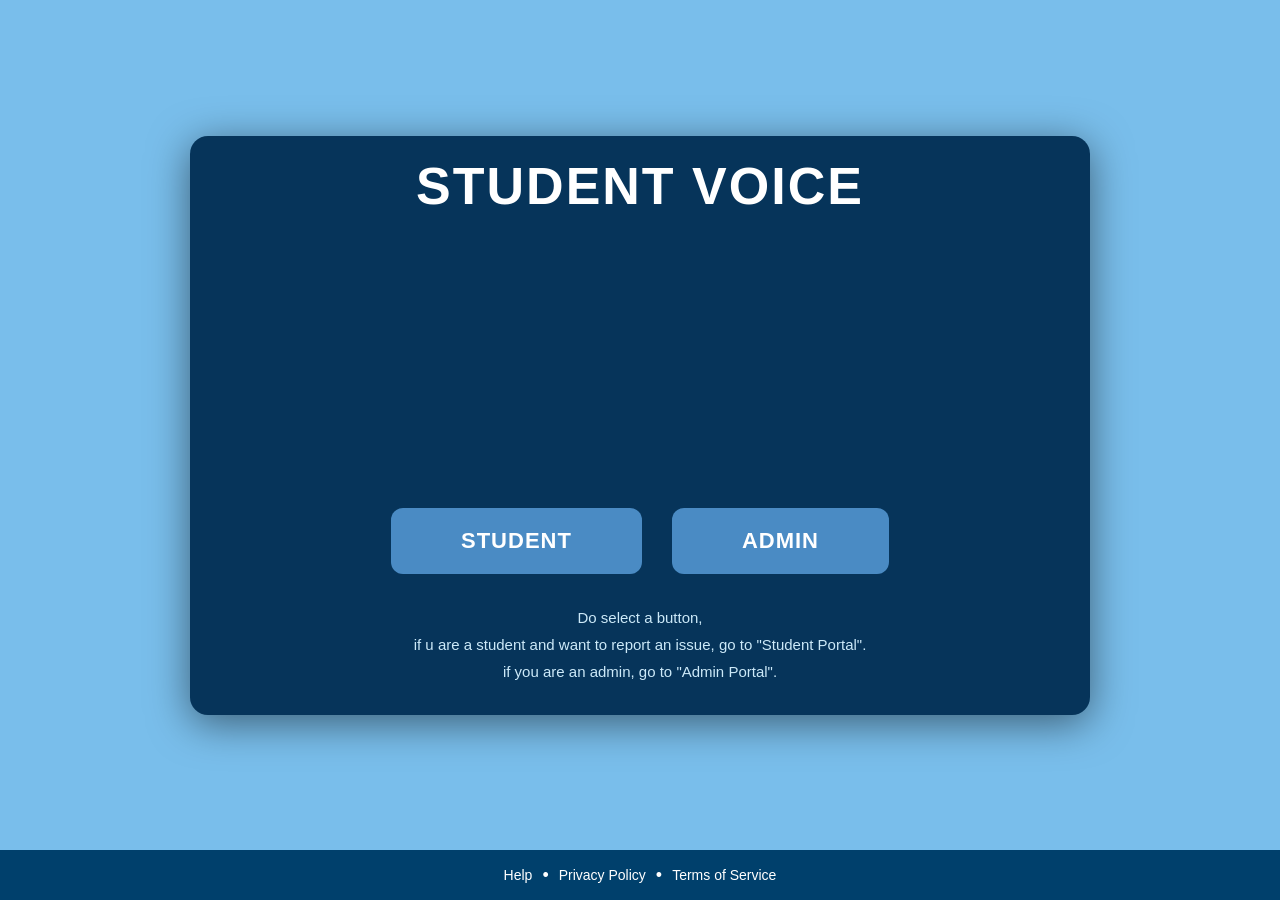
==== commit f6d79542: "Add files via upload" ====
--- a/index.html
+++ b/index.html
@@ -99,10 +99,11 @@
     </footer>
 
     <script>
-        // Session check — login nahi hai toh wapas login page
-        if (!sessionStorage.getItem('loggedIn')) {
-            window.location.replace('login.html');
-        }
+        window.addEventListener('pageshow', function (event) {
+            if (event.persisted && !sessionStorage.getItem('loggedIn')) {
+                window.location.replace('login.html');
+            }
+        });
     </script>
 
     <script src="js/script.js"></script>
--- a/css/style.css
+++ b/css/style.css
@@ -1,15 +1,11 @@
-/* ============================================
-   STUDENT VOICE — MASTER STYLESHEET
-   ============================================ */
-
-/* ── RESET (single copy) ── */
+/* ==========  STUDENT VOICE — MASTER STYLESHEET  ======== */
+
 * {
     margin: 0;
     padding: 0;
     box-sizing: border-box;
 }
 
-/* ── BODY (single copy) ── */
 body {
     font-family: 'Segoe UI', Tahoma, Geneva, Verdana, sans-serif;
     background-color: #79beeb;
@@ -18,7 +14,6 @@
     flex-direction: column;
 }
 
-/* ── FOOTER (single copy) ── */
 .footer {
     background-color: #00406c;
     color: white;
@@ -54,11 +49,6 @@
 
 
 
-
-/* ============================================
-   NAVBAR (shared across pages)
-   ============================================ */
-
 .navbar {
     background-color: #00406c;
     color: white;
@@ -98,7 +88,6 @@
     transform: scale(1.2);
 }
 
-/* ── DROPDOWN ── */
 .dropdown-menu {
     display: none;
     position: absolute;
@@ -132,9 +121,7 @@
 
 
 
-/* ============================================
-   HOME PAGE (index.html)
-   ============================================ */
+/* =========  HOME PAGE (index.html)  ========== */
 
 .hero {
     position: relative;
@@ -226,6 +213,8 @@
 }
 
 /* How it works */
+
+
 .how-it-works {
     padding: 50px 20px;
     text-align: center;
@@ -284,6 +273,7 @@
 }
 
 /* About section on home page */
+
 .about-section {
     background-color: #79beeb;
     padding: 60px 20px;
@@ -317,9 +307,7 @@
 
 
 
-/* ============================================
-   REPORT AN ISSUE PAGE (report.html)
-   ============================================ */
+/* ============ REPORT AN ISSUE PAGE ================ */
 
 .RIPnavbar {
     background-color: #06345A;
@@ -434,9 +422,7 @@
 
 
 
-/* ============================================
-   DASHBOARD PAGE (dashboard.html)
-   ============================================ */
+/* =================== DASHBOARD PAGE (dashboard.html)  ================= */
 
 .stats-container {
     display: flex;
@@ -717,9 +703,7 @@
 
 
 
-/* ============================================
-   ADMIN PAGE (admin.html)
-   ============================================ */
+/* ===============  ADMIN PAGE (admin.html)  ================= */
 
 .stats-section {
     display: flex;
@@ -739,9 +723,7 @@
 
 
 
-/* ============================================
-   ABOUT PAGE (about.html)
-   ============================================ */
+/* ==============  ABOUT PAGE (about.html)  ================= */
 
 .main-content {
     flex: 1;
@@ -844,9 +826,7 @@
 
 
 
-/* ============================================
-   LOGIN PAGE (login.html)
-   ============================================ */
+/* ============== LOGIN PAGE (login.html) ================== */
 
 .screen {
     flex: 1;
@@ -955,7 +935,8 @@
     line-height: 1.8;
 }
 
-/* OTP card — smaller gap so things fit */
+/* OTP card  */
+
 .otp-card {
     gap: 20px;
 }
@@ -1007,7 +988,8 @@
     -webkit-appearance: none;
 }
 
-/* OTP section — full width so row stays in line */
+/* OTP section  */
+
 #otpSection {
     width: 100%;
     display: flex;
@@ -1112,9 +1094,7 @@
 
 
 
-/* ============================================
-   RESPONSIVE
-   ============================================ */
+/* ============ RESPONSIVE  ================ */
 
 @media (max-width: 700px) {
     .team-card {
